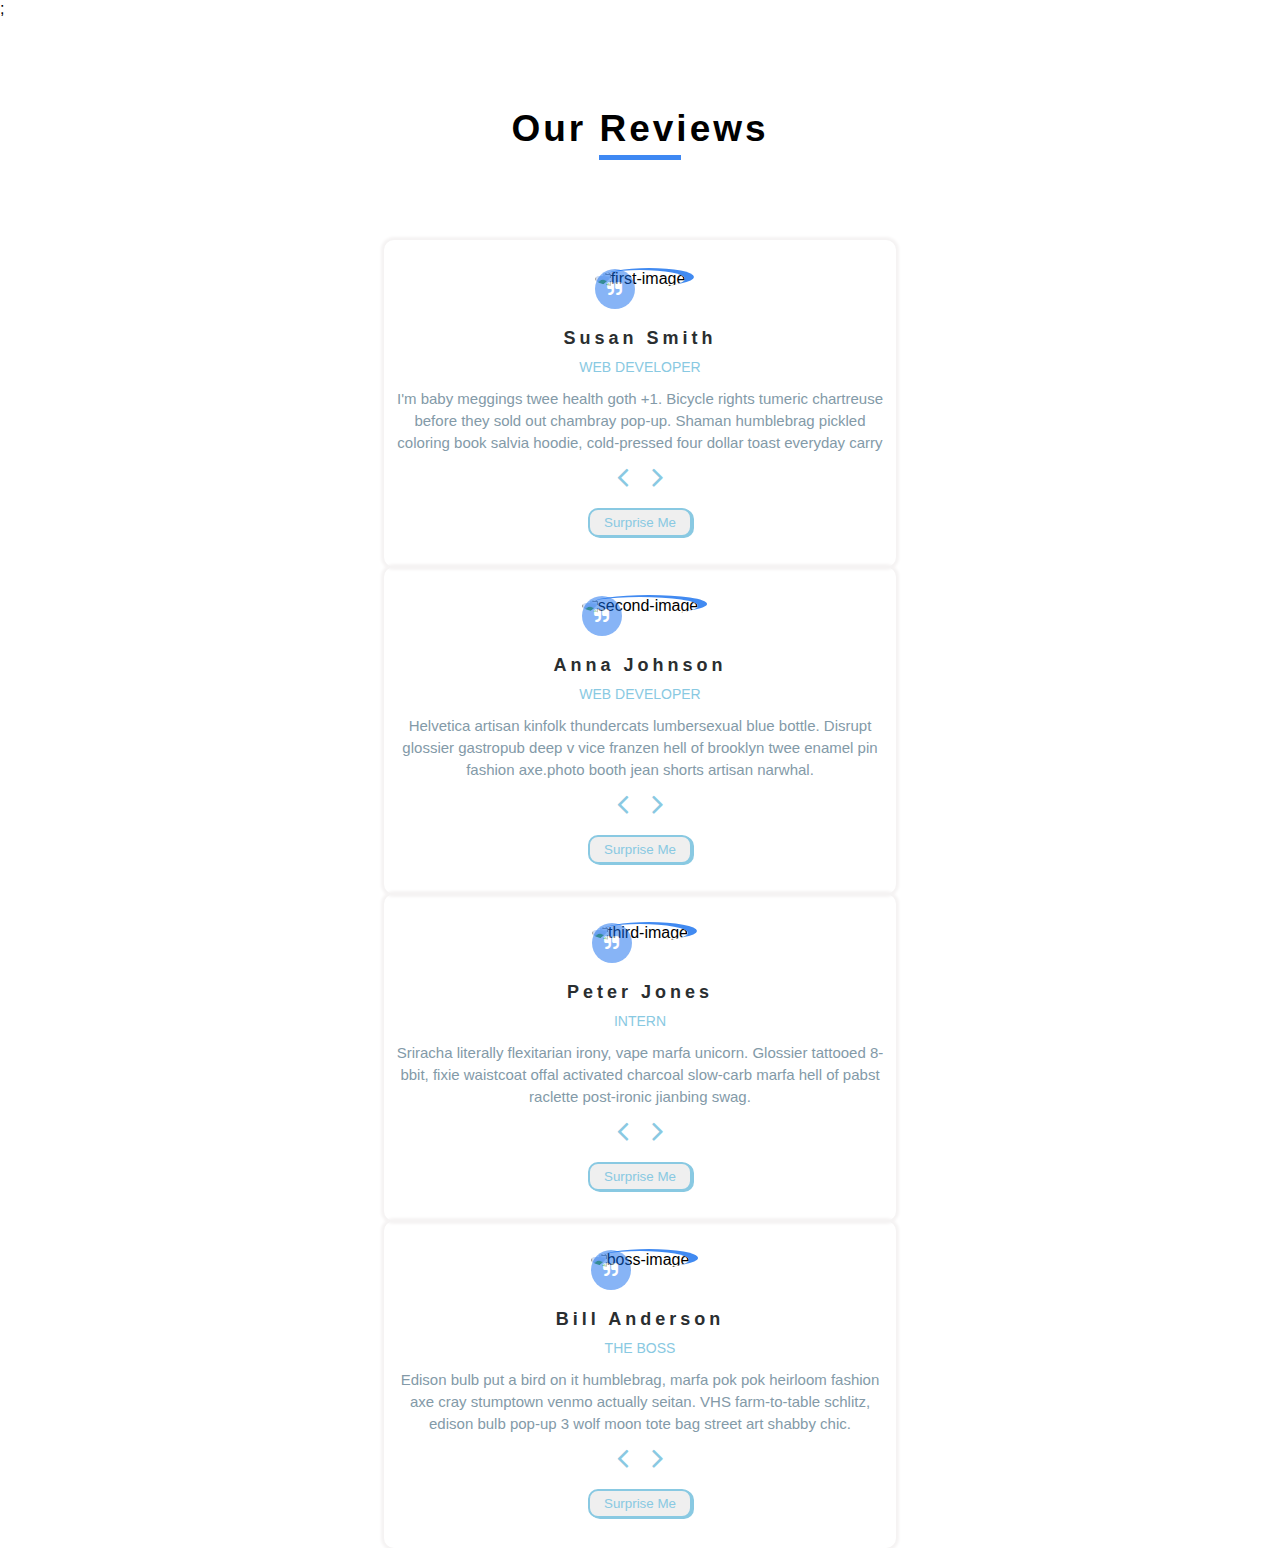
==== index.html @ c96368c2 "started working on the carousel" ====
<!DOCTYPE html>
<html lang="en">
<head>
    <meta charset="UTF-8">
    <meta http-equiv="X-UA-Compatible" content="IE=edge">
    <meta name="viewport" content="width=device-width, initial-scale=1.0">
    <link  rel="stylesheet" href="style.css">
    <link rel="stylesheet" href="https://cdnjs.cloudflare.com/ajax/libs/font-awesome/4.7.0/css/font-awesome.min.css">
    <link rel="stylesheet" href="@import url('https://fonts.googleapis.com/css2?family=Roboto:ital@1&display=swap')">;
    <title>Starter</title>
</head>
<body>
    <div class="carousel">
        <h2 class="first-heading"> Our Reviews</h2>
        <div class="underline"></div>
        <div class="container border slides">
            <div class="container">
                 <div class="image-container">
                    <img src="https://res.cloudinary.com/diqqf3eq2/image/upload/v1586883334/person-1_rfzshl.jpg" class="img" alt="first-image">
                    <div class="quote-container">
                        <i class="fa fa-quote-right quotes"></i>
                    </div>
                 </div>
               
                <h3 class="name"> Susan Smith</h3>
                <h4 class="work"> Web developer</h4>
                <p class="write-up">
                    I'm baby meggings twee health goth +1. Bicycle rights tumeric chartreuse</p> 
                    <p class="write-up">before they sold out chambray pop-up. Shaman humblebrag pickled</p>
                    <p class="write-up">coloring book salvia hoodie, cold-pressed four dollar toast everyday carry
                </p>
            </div>
            <div>
                <i class ="fa fa-angle-left fa-2x arrow left-arrow"></i>
                <i class ="fa fa-angle-right fa-2x arrow right-arrow"></i>
            </div>
            <div>
                <button class="btn">Surprise me</button>
            </div>
        </div>
        

        <div class="container border second-slide">
            <div class="container">
                <div class="image-container">
                    <img src="https://res.cloudinary.com/diqqf3eq2/image/upload/v1586883409/person-2_np9x5l.jpg" class="img" alt="second-image">
                    <div class="quote-container">
                        <i class="fa fa-quote-right quotes"></i>
                    </div>
                </div> 
                
                <h3 class="name"> Anna Johnson</h3>
                <h4 class="work"> Web developer</h4>
                <p class="write-up">   Helvetica artisan kinfolk thundercats lumbersexual blue bottle. Disrupt </p> 
                    <p class="write-up">glossier gastropub deep v vice franzen hell of brooklyn twee enamel pin </p>
                    <p class="write-up">
                  fashion axe.photo booth jean shorts artisan narwhal.
                </p>
            </div>
            <div>
                <i class ="fa fa-angle-left fa-2x arrow"></i>
                <i class ="fa fa-angle-right fa-2x arrow"></i>
            </div>
            <div>
                <button class="btn">Surprise me</button>
            </div>
        </div>

        
        <div class="container border">
            <div class="container">
                <div class="image-container">
                    <img src="https://res.cloudinary.com/diqqf3eq2/image/upload/v1586883417/person-3_ipa0mj.jpg" class="img" alt="third-image">
                <div class="quote-container">
                    <i class="fa fa-quote-right quotes"></i>
                </div>
                </div>
                <h3 class="name"> Peter Jones</h3>
                <h4 class="work"> Intern</h4>
                <p class="write-up">
                    Sriracha literally flexitarian irony, vape marfa unicorn. Glossier tattooed 8-</p> 
                    <p class="write-up">bbit, fixie waistcoat offal activated charcoal slow-carb marfa hell of pabst</p>
                    <p class="write-up">
                         raclette post-ironic jianbing swag.
                    </p>
            </div>
            <div>
                <i class ="fa fa-angle-left fa-2x arrow"></i>
                <i class ="fa fa-angle-right fa-2x arrow"></i>
            </div>
            <div>
                <button class="btn">Surprise me</button>
            </div>
        </div>

        <div class="container border">
            <div class="container">
                <div class="image-container">
                    <img src="https://res.cloudinary.com/diqqf3eq2/image/upload/v1586883423/person-4_t9nxjt.jpg" alt="boss-image" class="img">
                <div class="quote-container">
                    <i class="fa fa-quote-right quotes"></i>
                </div>
                </div>
                <h3 class="name"> Bill Anderson</h3>
                <h4 class="work"> The Boss</h4>
                <p class="write-up">
                    Edison bulb put a bird on it humblebrag, marfa pok pok heirloom fashion </p> 
                    <p class="write-up">axe cray stumptown venmo actually seitan. VHS farm-to-table schlitz,</p>
                    <p class="write-up">
                    edison bulb pop-up 3 wolf moon tote bag street art shabby chic. 
                </p>
            </div>
            <div>
                <i class ="fa fa-angle-left fa-2x arrow left-arrow"></i>
                <i class ="fa fa-angle-right fa-2x arrow right-arrow"></i>
            </div>
            <div>
                <button class="btn">Surprise me</button>
            </div>
        </div>
    </div>
    <script src="/script.js"></script>
</body>
</html>
---- style.css ----
*{
    box-sizing: border-box;
    padding: 0;
    margin: 0;
    font-family: 'Roboto', sans-serif;
}

.first-heading{
    text-align: center;
    margin: 90px auto 0px auto; 
    width: 80vw;
    font-size: 37px;
    letter-spacing: 3px;
}

.container{
    display: flex;
    flex-direction: column;
    justify-content: center;
    align-items: center;
}

.border{
    align-items: center;
    width: 40%;
    height: 35%;
    margin: auto;
    border-radius: 10px;
    box-shadow: 0 0 3px 3px rgb(245, 243, 243);
    /* box-shadow: 2px 2px 2px 2px; */
}

.underline{
    height: 5px;
    width: 82px;
    margin: 5px auto 80px auto;
    background-color:rgb(62, 136, 243);
}

.img{
    margin-top: 30px;
    width: 156px;
    border-radius: 50%;
    height: 160px;
    box-shadow: 9px -2px rgb(65, 138, 241);
    margin-bottom:40px;
    position: relative;
}

.write-up{
    text-align: center;
    /* overflow-wrap:break-word; */
    font-size: 15px;
    /* line-break: 4; */
    color:#839AA8;
    margin-bottom: 5px;
}

.name{
    letter-spacing: 4px;
    font-size: 18px;
    /* font: weight 550px; */
    color: #2a2e30;
}

.work{
    color: rgb(137, 201, 226);
    text-transform:uppercase;
    margin: 10px 0px 15px 0px;
    font-size: 14px;
    font-weight: lighter;
}

.btn{
    border: 2px solid rgb(137, 201, 226);
    padding: 5px 14px;
    border-radius: 10px;
    box-shadow: 2px 1px rgb(137, 201, 226);
    margin: 10px 0px;
    color: rgb(137, 201, 226);
    cursor: pointer;
    margin-bottom: 30px;
    text-transform: capitalize;
}

.btn:hover{
    background-color:rgb(137, 201, 226);
    color: #000 ;
    opacity: 0.5;
}

.arrow, i{
    padding: 5px 10px;
    color: rgb(137, 201, 226);
    font-weight:900;
    cursor: pointer;
}

.arrow:hover{
    color: rgb(62, 136, 243);
}

.image-container{
    position: relative;
}

.quote-container{
    width: 40px;
    height: 40px;
    border-radius: 50%;
    background-color: rgb(17 108 239);
    position: absolute;
    top: 29px;
    opacity: 0.5;
    
}

.quotes{ 
 color: #fff; 
 margin: 7px 0 0 2px;
}
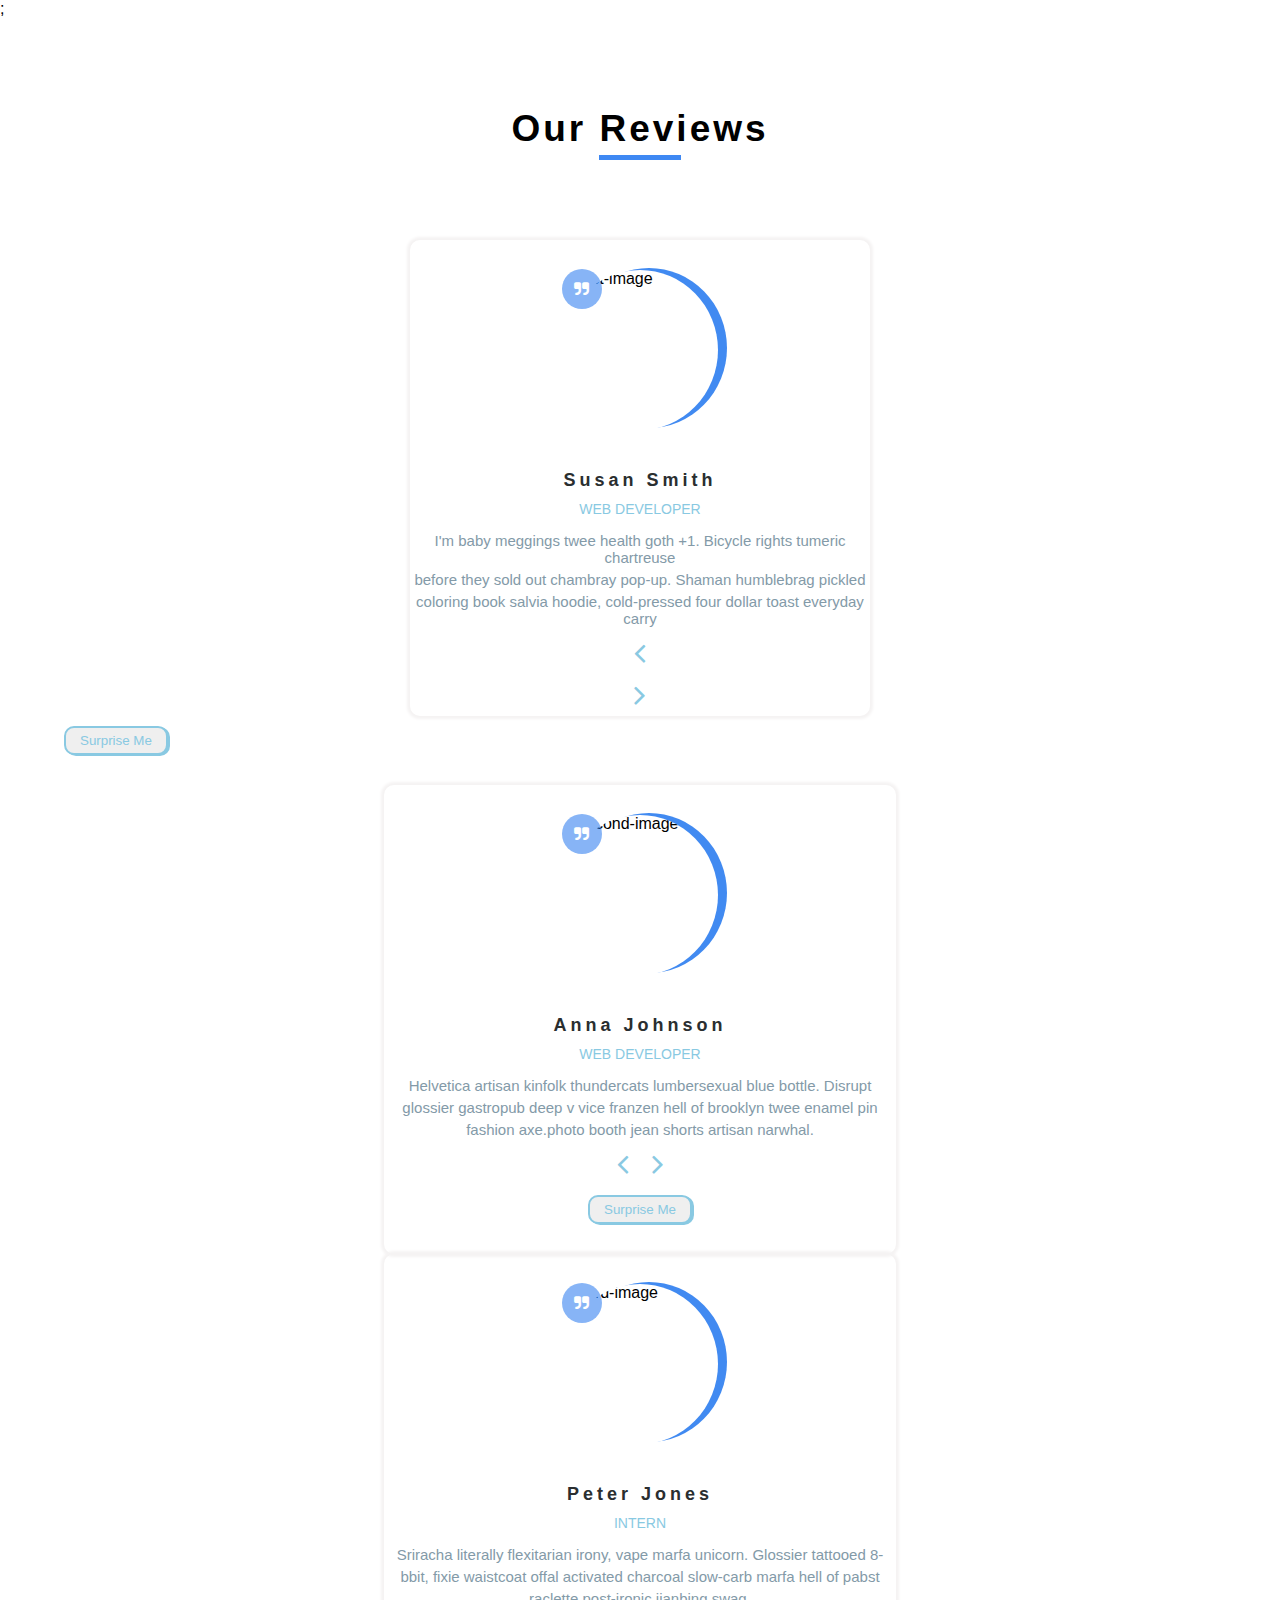
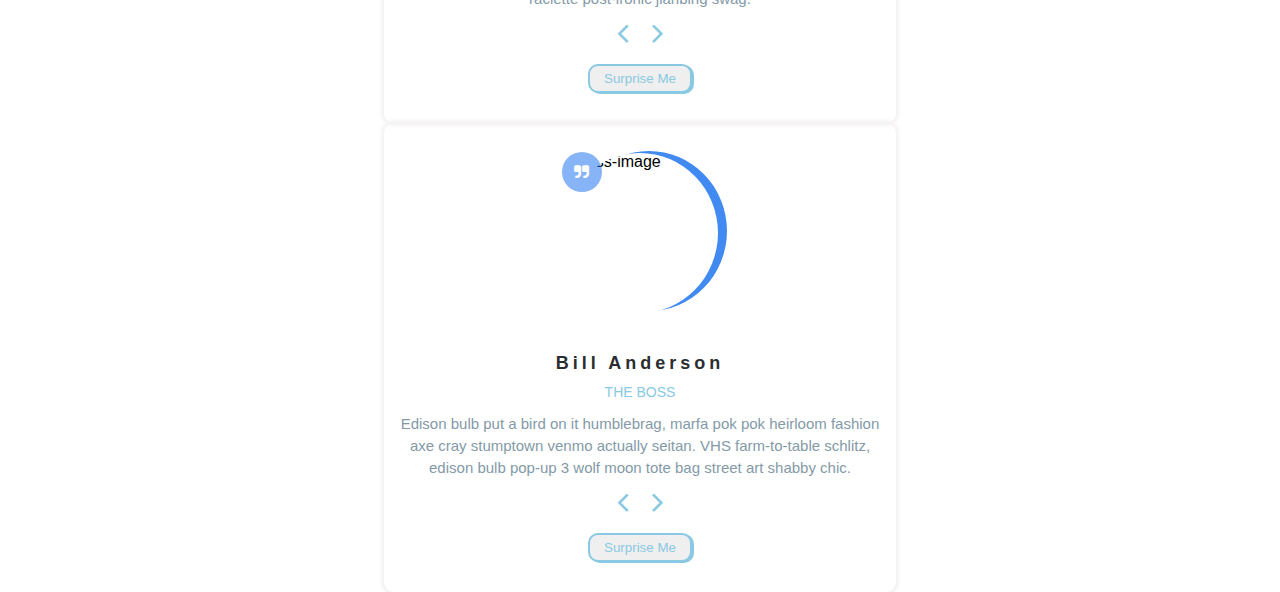
==== commit c259e8ec: "statrted a carousel project" ====
--- a/index.html
+++ b/index.html
@@ -15,12 +15,12 @@
         <div class="underline"></div>
         <div class="container border slides">
             <div class="container">
-                 <div class="image-container">
+                <div class="image-container">
                     <img src="https://res.cloudinary.com/diqqf3eq2/image/upload/v1586883334/person-1_rfzshl.jpg" class="img" alt="first-image">
                     <div class="quote-container">
                         <i class="fa fa-quote-right quotes"></i>
                     </div>
-                 </div>
+                </div>
                
                 <h3 class="name"> Susan Smith</h3>
                 <h4 class="work"> Web developer</h4>
@@ -30,7 +30,7 @@
                     <p class="write-up">coloring book salvia hoodie, cold-pressed four dollar toast everyday carry
                 </p>
             </div>
-            <div>
+
                 <i class ="fa fa-angle-left fa-2x arrow left-arrow"></i>
                 <i class ="fa fa-angle-right fa-2x arrow right-arrow"></i>
             </div>
@@ -121,4 +121,111 @@
     </div>
     <script src="/script.js"></script>
 </body>
-</html>+</html>
+
+
+
+
+
+
+<!-- <div class="carousel">
+    <h2 class="first-heading"> Our Reviews</h2>
+    <div class="underline"></div>
+    <div class="container border slides">
+        <div class="container">
+             <div class="image-container">
+                <img src="https://res.cloudinary.com/diqqf3eq2/image/upload/v1586883334/person-1_rfzshl.jpg" class="img" alt="first-image">
+                <div class="quote-container">
+                    <i class="fa fa-quote-right quotes"></i>
+                </div>
+             </div>
+           
+            <h3 class="name"> Susan Smith</h3>
+            <h4 class="work"> Web developer</h4>
+            <p class="write-up">
+                I'm baby meggings twee health goth +1. Bicycle rights tumeric chartreuse</p> 
+                <p class="write-up">before they sold out chambray pop-up. Shaman humblebrag pickled</p>
+                <p class="write-up">coloring book salvia hoodie, cold-pressed four dollar toast everyday carry
+            </p>
+        </div>
+        <div>
+            <i class ="fa fa-angle-left fa-2x arrow left-arrow"></i>
+            <i class ="fa fa-angle-right fa-2x arrow right-arrow"></i>
+        </div>
+        <div>
+            <button class="btn">Surprise me</button>
+        </div>
+
+        <div class="container">
+            <div class="image-container">
+                <img src="https://res.cloudinary.com/diqqf3eq2/image/upload/v1586883409/person-2_np9x5l.jpg" class="img" alt="second-image">
+                <div class="quote-container">
+                    <i class="fa fa-quote-right quotes"></i>
+                </div>
+            </div> 
+            
+            <h3 class="name"> Anna Johnson</h3>
+            <h4 class="work"> Web developer</h4>
+            <p class="write-up">   Helvetica artisan kinfolk thundercats lumbersexual blue bottle. Disrupt </p> 
+                <p class="write-up">glossier gastropub deep v vice franzen hell of brooklyn twee enamel pin </p>
+                <p class="write-up">
+              fashion axe.photo booth jean shorts artisan narwhal.
+            </p>
+        </div>
+        <div>
+            <i class ="fa fa-angle-left fa-2x arrow"></i>
+            <i class ="fa fa-angle-right fa-2x arrow"></i>
+        </div>
+        <div>
+            <button class="btn">Surprise me</button>
+        </div>
+
+        <div class="container">
+            <div class="image-container">
+                <img src="https://res.cloudinary.com/diqqf3eq2/image/upload/v1586883417/person-3_ipa0mj.jpg" class="img" alt="third-image">
+            <div class="quote-container">
+                <i class="fa fa-quote-right quotes"></i>
+            </div>
+            </div>
+            <h3 class="name"> Peter Jones</h3>
+            <h4 class="work"> Intern</h4>
+            <p class="write-up">
+                Sriracha literally flexitarian irony, vape marfa unicorn. Glossier tattooed 8-</p> 
+                <p class="write-up">bbit, fixie waistcoat offal activated charcoal slow-carb marfa hell of pabst</p>
+                <p class="write-up">
+                     raclette post-ironic jianbing swag.
+                </p>
+        </div>
+        <div>
+            <i class ="fa fa-angle-left fa-2x arrow"></i>
+            <i class ="fa fa-angle-right fa-2x arrow"></i>
+        </div>
+        <div>
+            <button class="btn">Surprise me</button>
+        </div>
+
+        <div class="container">
+            <div class="image-container">
+                <img src="https://res.cloudinary.com/diqqf3eq2/image/upload/v1586883423/person-4_t9nxjt.jpg" alt="boss-image" class="img">
+            <div class="quote-container">
+                <i class="fa fa-quote-right quotes"></i>
+            </div>
+            </div>
+            <h3 class="name"> Bill Anderson</h3>
+            <h4 class="work"> The Boss</h4>
+            <p class="write-up">
+                Edison bulb put a bird on it humblebrag, marfa pok pok heirloom fashion </p> 
+                <p class="write-up">axe cray stumptown venmo actually seitan. VHS farm-to-table schlitz,</p>
+                <p class="write-up">
+                edison bulb pop-up 3 wolf moon tote bag street art shabby chic. 
+            </p>
+        </div>
+        <div>
+            <i class ="fa fa-angle-left fa-2x arrow left-arrow"></i>
+            <i class ="fa fa-angle-right fa-2x arrow right-arrow"></i>
+        </div>
+        <div>
+            <button class="btn">Surprise me</button>
+        </div>
+    </div>
+</div> -->--- a/style.css
+++ b/style.css
@@ -45,6 +45,15 @@
     box-shadow: 9px -2px rgb(65, 138, 241);
     margin-bottom:40px;
     position: relative;
+}
+
+.carousel{
+    margin: auto;
+    width: 90%;
+}
+
+.slides{
+    display: flex;
 }
 
 .write-up{
@@ -102,6 +111,7 @@
 
 .image-container{
     position: relative;
+    display: flex;
 }
 
 .quote-container{
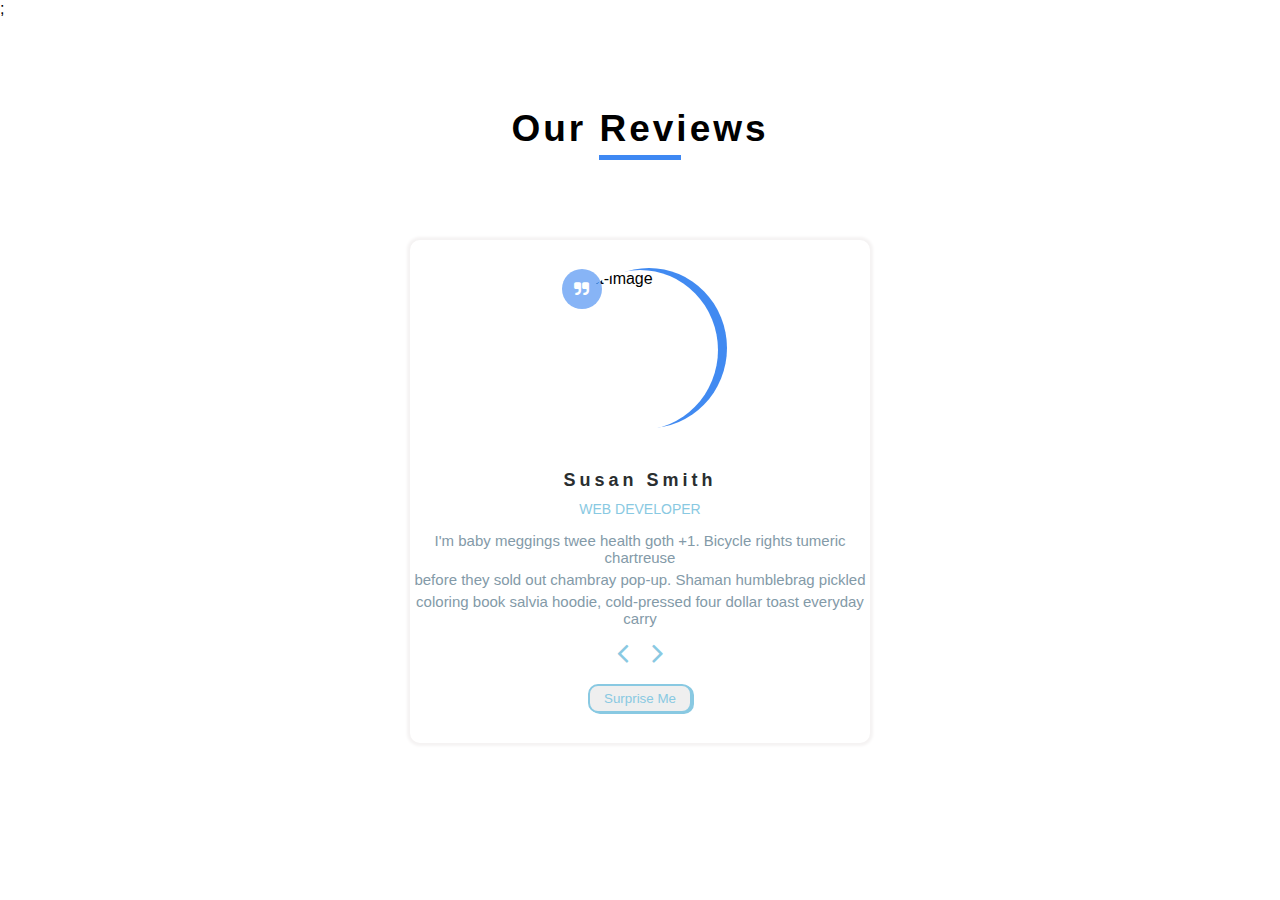
==== commit 1a44781c: "added the click event" ====
--- a/index.html
+++ b/index.html
@@ -13,14 +13,14 @@
     <div class="carousel">
         <h2 class="first-heading"> Our Reviews</h2>
         <div class="underline"></div>
-        <div class="container border slides">
+        <div class="first-container border">
             <div class="container">
-                <div class="image-container">
+                 <div class="image-container">
                     <img src="https://res.cloudinary.com/diqqf3eq2/image/upload/v1586883334/person-1_rfzshl.jpg" class="img" alt="first-image">
                     <div class="quote-container">
                         <i class="fa fa-quote-right quotes"></i>
                     </div>
-                </div>
+                 </div>
                
                 <h3 class="name"> Susan Smith</h3>
                 <h4 class="work"> Web developer</h4>
@@ -30,9 +30,9 @@
                     <p class="write-up">coloring book salvia hoodie, cold-pressed four dollar toast everyday carry
                 </p>
             </div>
-
-                <i class ="fa fa-angle-left fa-2x arrow left-arrow"></i>
-                <i class ="fa fa-angle-right fa-2x arrow right-arrow"></i>
+            <div>
+                <i class ="fa fa-angle-left fa-2x arrow prev-arrow"></i>
+                <i class ="fa fa-angle-right fa-2x arrow next-arrow"></i>
             </div>
             <div>
                 <button class="btn">Surprise me</button>
@@ -40,7 +40,7 @@
         </div>
         
 
-        <div class="container border second-slide">
+        <div class="first-container hidden border">
             <div class="container">
                 <div class="image-container">
                     <img src="https://res.cloudinary.com/diqqf3eq2/image/upload/v1586883409/person-2_np9x5l.jpg" class="img" alt="second-image">
@@ -58,16 +58,14 @@
                 </p>
             </div>
             <div>
-                <i class ="fa fa-angle-left fa-2x arrow"></i>
-                <i class ="fa fa-angle-right fa-2x arrow"></i>
-            </div>
-            <div>
+                <i class ="fa fa-angle-left fa-2x arrow prev-arrow"></i>
+                <i class ="fa fa-angle-right fa-2x arrow next-arrow"></i>        
                 <button class="btn">Surprise me</button>
             </div>
         </div>
 
         
-        <div class="container border">
+        <div class="first-container hidden border">
             <div class="container">
                 <div class="image-container">
                     <img src="https://res.cloudinary.com/diqqf3eq2/image/upload/v1586883417/person-3_ipa0mj.jpg" class="img" alt="third-image">
@@ -85,15 +83,15 @@
                     </p>
             </div>
             <div>
-                <i class ="fa fa-angle-left fa-2x arrow"></i>
-                <i class ="fa fa-angle-right fa-2x arrow"></i>
+                <i class ="fa fa-angle-left fa-2x arrow prev-arrow"></i>
+                <i class ="fa fa-angle-right fa-2x arrow next-arrow"></i>
             </div>
             <div>
                 <button class="btn">Surprise me</button>
             </div>
         </div>
 
-        <div class="container border">
+        <div class="first container hidden border">
             <div class="container">
                 <div class="image-container">
                     <img src="https://res.cloudinary.com/diqqf3eq2/image/upload/v1586883423/person-4_t9nxjt.jpg" alt="boss-image" class="img">
@@ -111,10 +109,8 @@
                 </p>
             </div>
             <div>
-                <i class ="fa fa-angle-left fa-2x arrow left-arrow"></i>
-                <i class ="fa fa-angle-right fa-2x arrow right-arrow"></i>
-            </div>
-            <div>
+                <i class ="fa fa-angle-left fa-2x arrow prev-arrow"></i>
+                <i class ="fa fa-angle-right fa-2x arrow next-arrow"></i>
                 <button class="btn">Surprise me</button>
             </div>
         </div>
@@ -122,110 +118,6 @@
     <script src="/script.js"></script>
 </body>
 </html>
-
-
-
-
-
-
-<!-- <div class="carousel">
-    <h2 class="first-heading"> Our Reviews</h2>
-    <div class="underline"></div>
-    <div class="container border slides">
-        <div class="container">
-             <div class="image-container">
-                <img src="https://res.cloudinary.com/diqqf3eq2/image/upload/v1586883334/person-1_rfzshl.jpg" class="img" alt="first-image">
-                <div class="quote-container">
-                    <i class="fa fa-quote-right quotes"></i>
-                </div>
-             </div>
-           
-            <h3 class="name"> Susan Smith</h3>
-            <h4 class="work"> Web developer</h4>
-            <p class="write-up">
-                I'm baby meggings twee health goth +1. Bicycle rights tumeric chartreuse</p> 
-                <p class="write-up">before they sold out chambray pop-up. Shaman humblebrag pickled</p>
-                <p class="write-up">coloring book salvia hoodie, cold-pressed four dollar toast everyday carry
-            </p>
-        </div>
-        <div>
-            <i class ="fa fa-angle-left fa-2x arrow left-arrow"></i>
-            <i class ="fa fa-angle-right fa-2x arrow right-arrow"></i>
-        </div>
-        <div>
-            <button class="btn">Surprise me</button>
-        </div>
-
-        <div class="container">
-            <div class="image-container">
-                <img src="https://res.cloudinary.com/diqqf3eq2/image/upload/v1586883409/person-2_np9x5l.jpg" class="img" alt="second-image">
-                <div class="quote-container">
-                    <i class="fa fa-quote-right quotes"></i>
-                </div>
-            </div> 
-            
-            <h3 class="name"> Anna Johnson</h3>
-            <h4 class="work"> Web developer</h4>
-            <p class="write-up">   Helvetica artisan kinfolk thundercats lumbersexual blue bottle. Disrupt </p> 
-                <p class="write-up">glossier gastropub deep v vice franzen hell of brooklyn twee enamel pin </p>
-                <p class="write-up">
-              fashion axe.photo booth jean shorts artisan narwhal.
-            </p>
-        </div>
-        <div>
-            <i class ="fa fa-angle-left fa-2x arrow"></i>
-            <i class ="fa fa-angle-right fa-2x arrow"></i>
-        </div>
-        <div>
-            <button class="btn">Surprise me</button>
-        </div>
-
-        <div class="container">
-            <div class="image-container">
-                <img src="https://res.cloudinary.com/diqqf3eq2/image/upload/v1586883417/person-3_ipa0mj.jpg" class="img" alt="third-image">
-            <div class="quote-container">
-                <i class="fa fa-quote-right quotes"></i>
-            </div>
-            </div>
-            <h3 class="name"> Peter Jones</h3>
-            <h4 class="work"> Intern</h4>
-            <p class="write-up">
-                Sriracha literally flexitarian irony, vape marfa unicorn. Glossier tattooed 8-</p> 
-                <p class="write-up">bbit, fixie waistcoat offal activated charcoal slow-carb marfa hell of pabst</p>
-                <p class="write-up">
-                     raclette post-ironic jianbing swag.
-                </p>
-        </div>
-        <div>
-            <i class ="fa fa-angle-left fa-2x arrow"></i>
-            <i class ="fa fa-angle-right fa-2x arrow"></i>
-        </div>
-        <div>
-            <button class="btn">Surprise me</button>
-        </div>
-
-        <div class="container">
-            <div class="image-container">
-                <img src="https://res.cloudinary.com/diqqf3eq2/image/upload/v1586883423/person-4_t9nxjt.jpg" alt="boss-image" class="img">
-            <div class="quote-container">
-                <i class="fa fa-quote-right quotes"></i>
-            </div>
-            </div>
-            <h3 class="name"> Bill Anderson</h3>
-            <h4 class="work"> The Boss</h4>
-            <p class="write-up">
-                Edison bulb put a bird on it humblebrag, marfa pok pok heirloom fashion </p> 
-                <p class="write-up">axe cray stumptown venmo actually seitan. VHS farm-to-table schlitz,</p>
-                <p class="write-up">
-                edison bulb pop-up 3 wolf moon tote bag street art shabby chic. 
-            </p>
-        </div>
-        <div>
-            <i class ="fa fa-angle-left fa-2x arrow left-arrow"></i>
-            <i class ="fa fa-angle-right fa-2x arrow right-arrow"></i>
-        </div>
-        <div>
-            <button class="btn">Surprise me</button>
         </div>
     </div>
-</div> -->+</div>--- a/style.css
+++ b/style.css
@@ -14,6 +14,13 @@
 }
 
 .container{
+    display: flex;
+    flex-direction: column;
+    justify-content: center;
+    align-items: center;
+}
+
+.first-container{
     display: flex;
     flex-direction: column;
     justify-content: center;
@@ -85,11 +92,12 @@
     padding: 5px 14px;
     border-radius: 10px;
     box-shadow: 2px 1px rgb(137, 201, 226);
-    margin: 10px 0px;
+    margin: 10px auto;
     color: rgb(137, 201, 226);
     cursor: pointer;
     margin-bottom: 30px;
     text-transform: capitalize;
+    display: block;
 }
 
 .btn:hover{
@@ -103,10 +111,14 @@
     color: rgb(137, 201, 226);
     font-weight:900;
     cursor: pointer;
+    display: block;
+    margin: auto;
+    
 }
 
 .arrow:hover{
     color: rgb(62, 136, 243);
+    
 }
 
 .image-container{
@@ -129,3 +141,7 @@
  color: #fff; 
  margin: 7px 0 0 2px;
 }
+
+.hidden{
+    display: none;
+}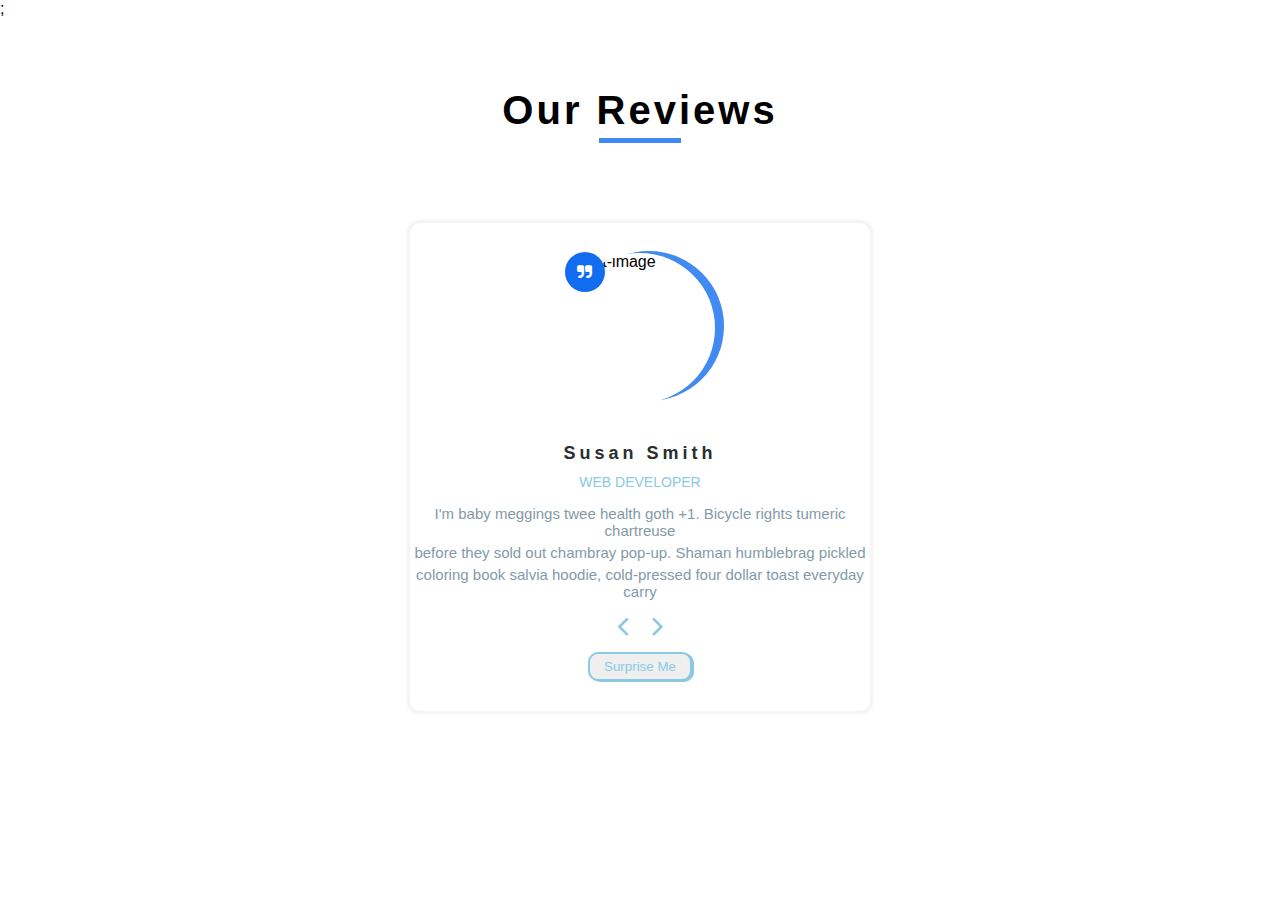
==== commit 703fffc4: "added the functionality" ====
--- a/index.html
+++ b/index.html
@@ -59,7 +59,9 @@
             </div>
             <div>
                 <i class ="fa fa-angle-left fa-2x arrow prev-arrow"></i>
-                <i class ="fa fa-angle-right fa-2x arrow next-arrow"></i>        
+                <i class ="fa fa-angle-right fa-2x arrow next-arrow"></i>
+            </div>
+            <div>        
                 <button class="btn">Surprise me</button>
             </div>
         </div>
@@ -91,7 +93,7 @@
             </div>
         </div>
 
-        <div class="first container hidden border">
+        <div class="first-container hidden border">
             <div class="container">
                 <div class="image-container">
                     <img src="https://res.cloudinary.com/diqqf3eq2/image/upload/v1586883423/person-4_t9nxjt.jpg" alt="boss-image" class="img">
@@ -111,6 +113,8 @@
             <div>
                 <i class ="fa fa-angle-left fa-2x arrow prev-arrow"></i>
                 <i class ="fa fa-angle-right fa-2x arrow next-arrow"></i>
+            </div>
+            <div>
                 <button class="btn">Surprise me</button>
             </div>
         </div>
--- a/style.css
+++ b/style.css
@@ -7,10 +7,11 @@
 
 .first-heading{
     text-align: center;
-    margin: 90px auto 0px auto; 
-    width: 80vw;
-    font-size: 37px;
+    margin: 70px auto 0px auto; 
+    width: 75vw;
+    font-size: 40px;
     letter-spacing: 3px;
+    font-weight: bolder;
 }
 
 .container{
@@ -29,12 +30,11 @@
 
 .border{
     align-items: center;
-    width: 40%;
-    height: 35%;
+    width: 45%;
+    /* height: 35%; */
     margin: auto;
     border-radius: 10px;
     box-shadow: 0 0 3px 3px rgb(245, 243, 243);
-    /* box-shadow: 2px 2px 2px 2px; */
 }
 
 .underline{
@@ -46,9 +46,9 @@
 
 .img{
     margin-top: 30px;
-    width: 156px;
+    width: 150px;
     border-radius: 50%;
-    height: 160px;
+    height: 150px;
     box-shadow: 9px -2px rgb(65, 138, 241);
     margin-bottom:40px;
     position: relative;
@@ -56,7 +56,7 @@
 
 .carousel{
     margin: auto;
-    width: 90%;
+    width: 80%;
 }
 
 .slides{
@@ -65,9 +65,7 @@
 
 .write-up{
     text-align: center;
-    /* overflow-wrap:break-word; */
     font-size: 15px;
-    /* line-break: 4; */
     color:#839AA8;
     margin-bottom: 5px;
 }
@@ -92,7 +90,7 @@
     padding: 5px 14px;
     border-radius: 10px;
     box-shadow: 2px 1px rgb(137, 201, 226);
-    margin: 10px auto;
+    margin: 5px auto;
     color: rgb(137, 201, 226);
     cursor: pointer;
     margin-bottom: 30px;
@@ -133,15 +131,15 @@
     background-color: rgb(17 108 239);
     position: absolute;
     top: 29px;
-    opacity: 0.5;
     
 }
 
 .quotes{ 
  color: #fff; 
  margin: 7px 0 0 2px;
+
 }
 
 .hidden{
     display: none;
-}+}
